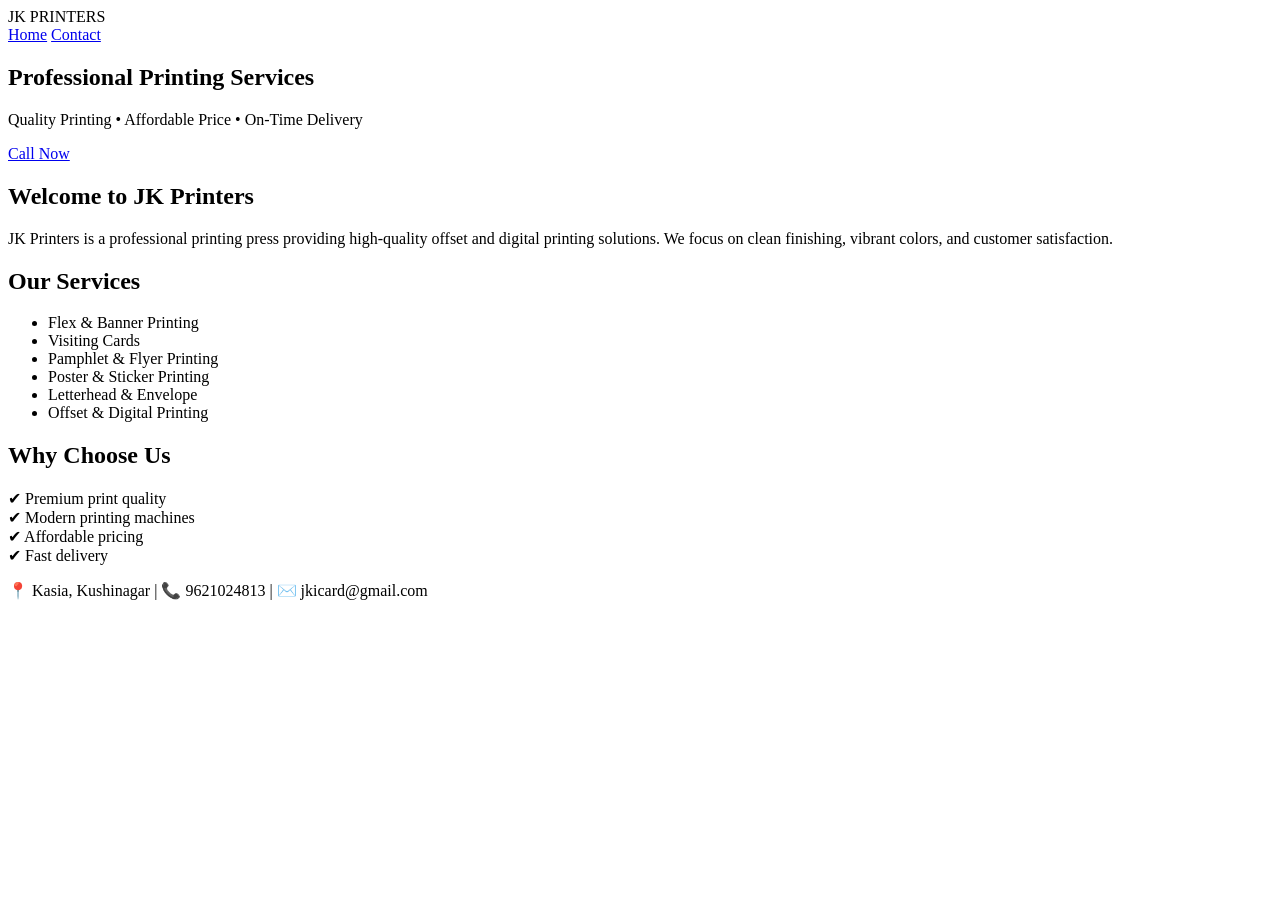
==== index.html @ 73194d55 "Update and rename Index.html to index.html" ====
<!DOCTYPE html>
<html lang="en">
<head>
  <meta charset="UTF-8">
  <title>JK Printers | Professional Printing Press</title>
  <meta name="viewport" content="width=device-width, initial-scale=1.0">
  <link rel="stylesheet" href="style.css">
</head>
<body>

<header>
  <div class="logo">JK <span>PRINTERS</span></div>
  <nav>
    <a href="index.html">Home</a>
    <a href="contact.html">Contact</a>
  </nav>
</header>

<section class="hero">
  <h1>Professional Printing Services</h1>
  <p>Quality Printing • Affordable Price • On-Time Delivery</p>
  <a href="tel:9621024813" class="btn">Call Now</a>
</section>

<section class="about">
  <h2>Welcome to JK Printers</h2>
  <p>
    JK Printers is a professional printing press providing high-quality
    offset and digital printing solutions. We focus on clean finishing,
    vibrant colors, and customer satisfaction.
  </p>
</section>

<section class="services">
  <h2>Our Services</h2>
  <div class="service-box">
    <ul>
      <li>Flex & Banner Printing</li>
      <li>Visiting Cards</li>
      <li>Pamphlet & Flyer Printing</li>
      <li>Poster & Sticker Printing</li>
      <li>Letterhead & Envelope</li>
      <li>Offset & Digital Printing</li>
    </ul>
  </div>
</section>

<section class="why">
  <h2>Why Choose Us</h2>
  <p>
    ✔ Premium print quality <br>
    ✔ Modern printing machines <br>
    ✔ Affordable pricing <br>
    ✔ Fast delivery
  </p>
</section>

<footer>
  <p>📍 Kasia, Kushinagar | 📞 9621024813 | ✉️ jkicard@gmail.com</p>
</footer>

</body>
</html>
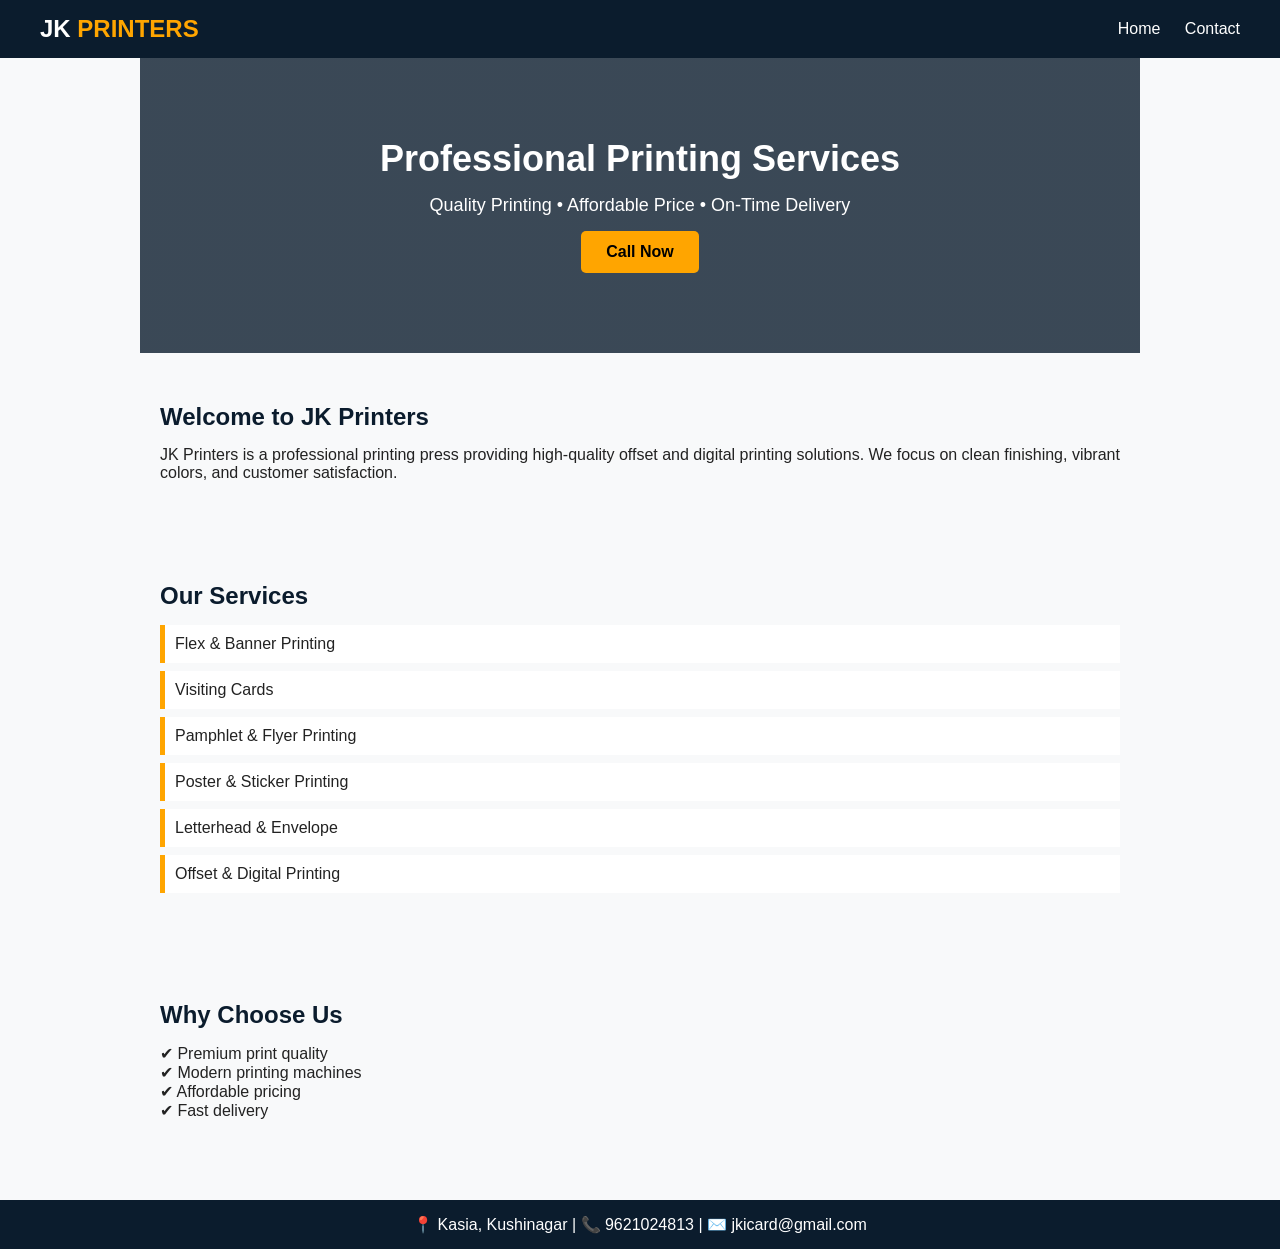
==== commit b52b56c5: "Update index.html" ====
--- a/index.html
+++ b/index.html
@@ -1,6 +1,10 @@
 <!DOCTYPE html>
 <html lang="en">
-<head>
+<head> <title>JK Printers | Printing Press in Kasia Kushinagar</title>
+
+<meta name="description" content="JK Printers is a professional printing press in Kasia, Kushinagar. 
+  We offer flex printing, banner, visiting cards, pamphlets and digital printing at affordable prices.">
+
   <meta charset="UTF-8">
   <title>JK Printers | Professional Printing Press</title>
   <meta name="viewport" content="width=device-width, initial-scale=1.0">
@@ -61,3 +65,4 @@
 
 </body>
 </html>
+
--- a/style.css
+++ b/style.css
@@ -0,0 +1,100 @@
+* {
+  margin: 0;
+  padding: 0;
+  box-sizing: border-box;
+  font-family: Arial, sans-serif;
+}
+
+body {
+  background: #f8f9fa;
+  color: #222;
+}
+
+header {
+  background: #0b1c2d;
+  color: white;
+  padding: 15px 40px;
+  display: flex;
+  justify-content: space-between;
+  align-items: center;
+}
+
+.logo {
+  font-size: 24px;
+  font-weight: bold;
+}
+
+.logo span {
+  color: orange;
+}
+
+nav a {
+  color: white;
+  margin-left: 20px;
+  text-decoration: none;
+  font-weight: 500;
+}
+
+.hero {
+  background: linear-gradient(rgba(11,28,45,0.8), rgba(11,28,45,0.8)),
+              url('https://images.unsplash.com/photo-1581090700227-1e37b190418e');
+  background-size: cover;
+  background-position: center;
+  color: white;
+  padding: 80px 20px;
+  text-align: center;
+}
+
+.hero h1 {
+  font-size: 36px;
+}
+
+.hero p {
+  margin: 15px 0;
+  font-size: 18px;
+}
+
+.btn {
+  display: inline-block;
+  background: orange;
+  color: #000;
+  padding: 12px 25px;
+  text-decoration: none;
+  border-radius: 5px;
+  font-weight: bold;
+}
+
+section {
+  padding: 50px 20px;
+  max-width: 1000px;
+  margin: auto;
+}
+
+h2 {
+  color: #0b1c2d;
+  margin-bottom: 15px;
+}
+
+.services ul {
+  list-style: none;
+}
+
+.services li {
+  background: white;
+  margin: 8px 0;
+  padding: 10px;
+  border-left: 5px solid orange;
+}
+
+footer {
+  background: #0b1c2d;
+  color: white;
+  text-align: center;
+  padding: 15px;
+  margin-top: 30px;
+}
+
+.contact .btn {
+  margin-top: 15px;
+}
+
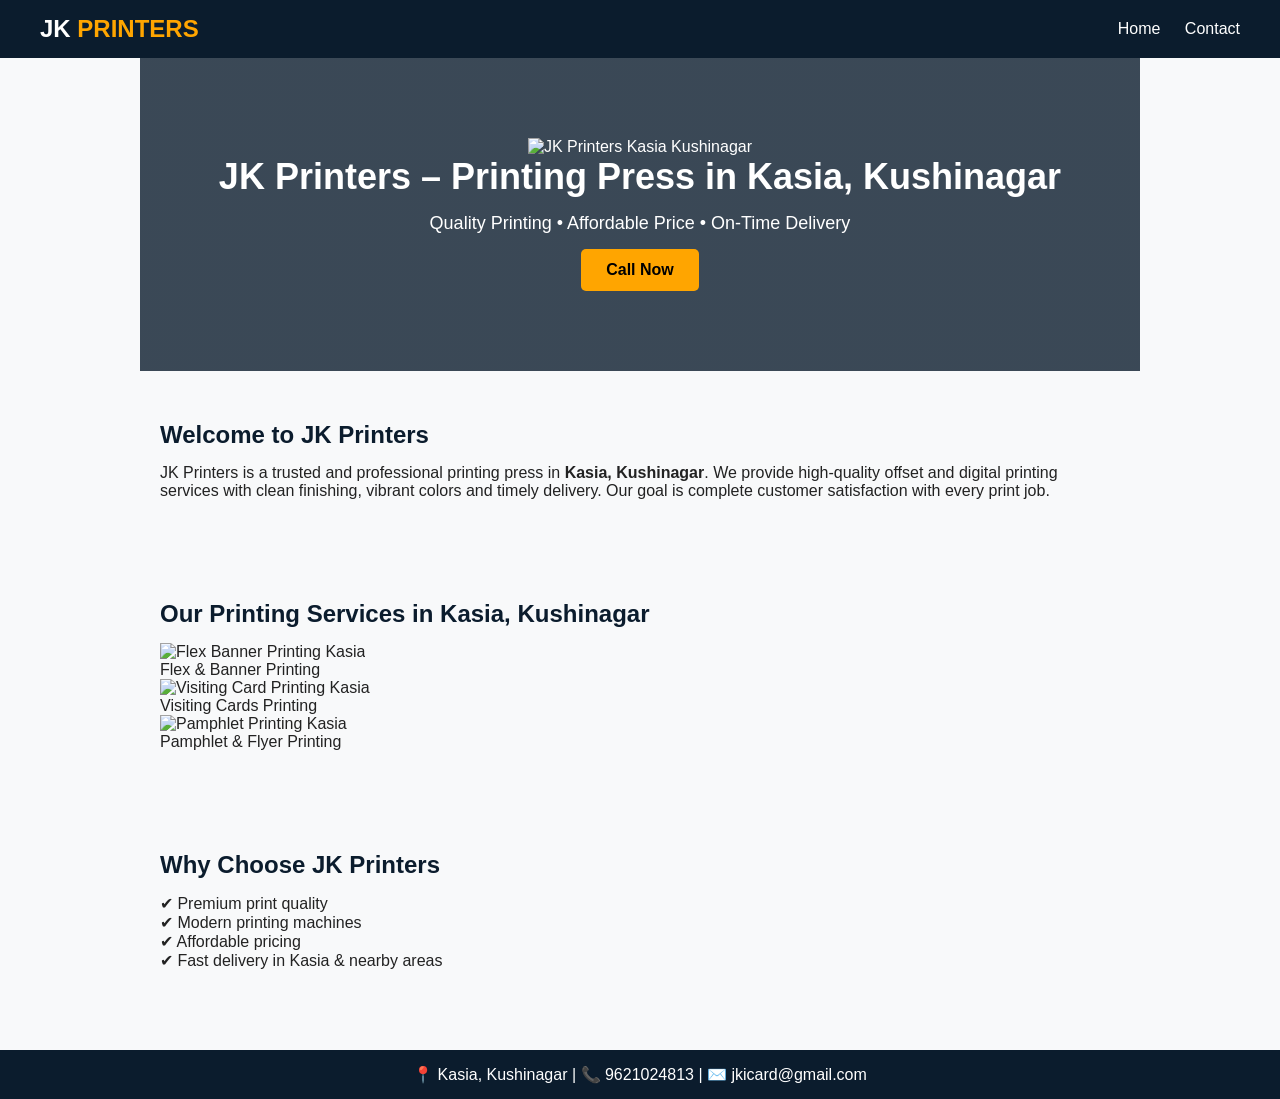
==== commit c7e4752d: "Update index.html" ====
--- a/index.html
+++ b/index.html
@@ -1,13 +1,10 @@
 <!DOCTYPE html>
 <html lang="en">
-<head> <title>JK Printers | Printing Press in Kasia Kushinagar</title>
-
-<meta name="description" content="JK Printers is a professional printing press in Kasia, Kushinagar. 
-  We offer flex printing, banner, visiting cards, pamphlets and digital printing at affordable prices.">
-
+<head>
   <meta charset="UTF-8">
-  <title>JK Printers | Professional Printing Press</title>
+  <title>JK Printers | Printing Press in Kasia Kushinagar</title>
   <meta name="viewport" content="width=device-width, initial-scale=1.0">
+  <meta name="description" content="JK Printers is a professional printing press in Kasia, Kushinagar offering flex printing, banner printing, visiting cards, pamphlets and digital printing services at affordable prices.">
   <link rel="stylesheet" href="style.css">
 </head>
 <body>
@@ -20,42 +17,53 @@
   </nav>
 </header>
 
+<!-- HERO SECTION -->
 <section class="hero">
-  <h1>Professional Printing Services</h1>
+  <img src="images/banner.jpg" alt="JK Printers Kasia Kushinagar" style="width:100%;height:350px;object-fit:cover;">
+  <h1>JK Printers – Printing Press in Kasia, Kushinagar</h1>
   <p>Quality Printing • Affordable Price • On-Time Delivery</p>
   <a href="tel:9621024813" class="btn">Call Now</a>
 </section>
 
+<!-- ABOUT / CONTENT AREA -->
 <section class="about">
   <h2>Welcome to JK Printers</h2>
   <p>
-    JK Printers is a professional printing press providing high-quality
-    offset and digital printing solutions. We focus on clean finishing,
-    vibrant colors, and customer satisfaction.
+    JK Printers is a trusted and professional printing press in
+    <b>Kasia, Kushinagar</b>. We provide high-quality offset and digital
+    printing services with clean finishing, vibrant colors and timely
+    delivery. Our goal is complete customer satisfaction with every print job.
   </p>
 </section>
 
+<!-- SERVICES -->
 <section class="services">
-  <h2>Our Services</h2>
+  <h2>Our Printing Services in Kasia, Kushinagar</h2>
+
   <div class="service-box">
-    <ul>
-      <li>Flex & Banner Printing</li>
-      <li>Visiting Cards</li>
-      <li>Pamphlet & Flyer Printing</li>
-      <li>Poster & Sticker Printing</li>
-      <li>Letterhead & Envelope</li>
-      <li>Offset & Digital Printing</li>
-    </ul>
+    <img src="images/flex.jpg" alt="Flex Banner Printing Kasia" width="250">
+    <p>Flex & Banner Printing</p>
+  </div>
+
+  <div class="service-box">
+    <img src="images/card.jpg" alt="Visiting Card Printing Kasia" width="250">
+    <p>Visiting Cards Printing</p>
+  </div>
+
+  <div class="service-box">
+    <img src="images/pamphlet.jpg" alt="Pamphlet Printing Kasia" width="250">
+    <p>Pamphlet & Flyer Printing</p>
   </div>
 </section>
 
+<!-- WHY CHOOSE US -->
 <section class="why">
-  <h2>Why Choose Us</h2>
+  <h2>Why Choose JK Printers</h2>
   <p>
     ✔ Premium print quality <br>
     ✔ Modern printing machines <br>
     ✔ Affordable pricing <br>
-    ✔ Fast delivery
+    ✔ Fast delivery in Kasia & nearby areas
   </p>
 </section>
 
@@ -65,4 +73,3 @@
 
 </body>
 </html>
-
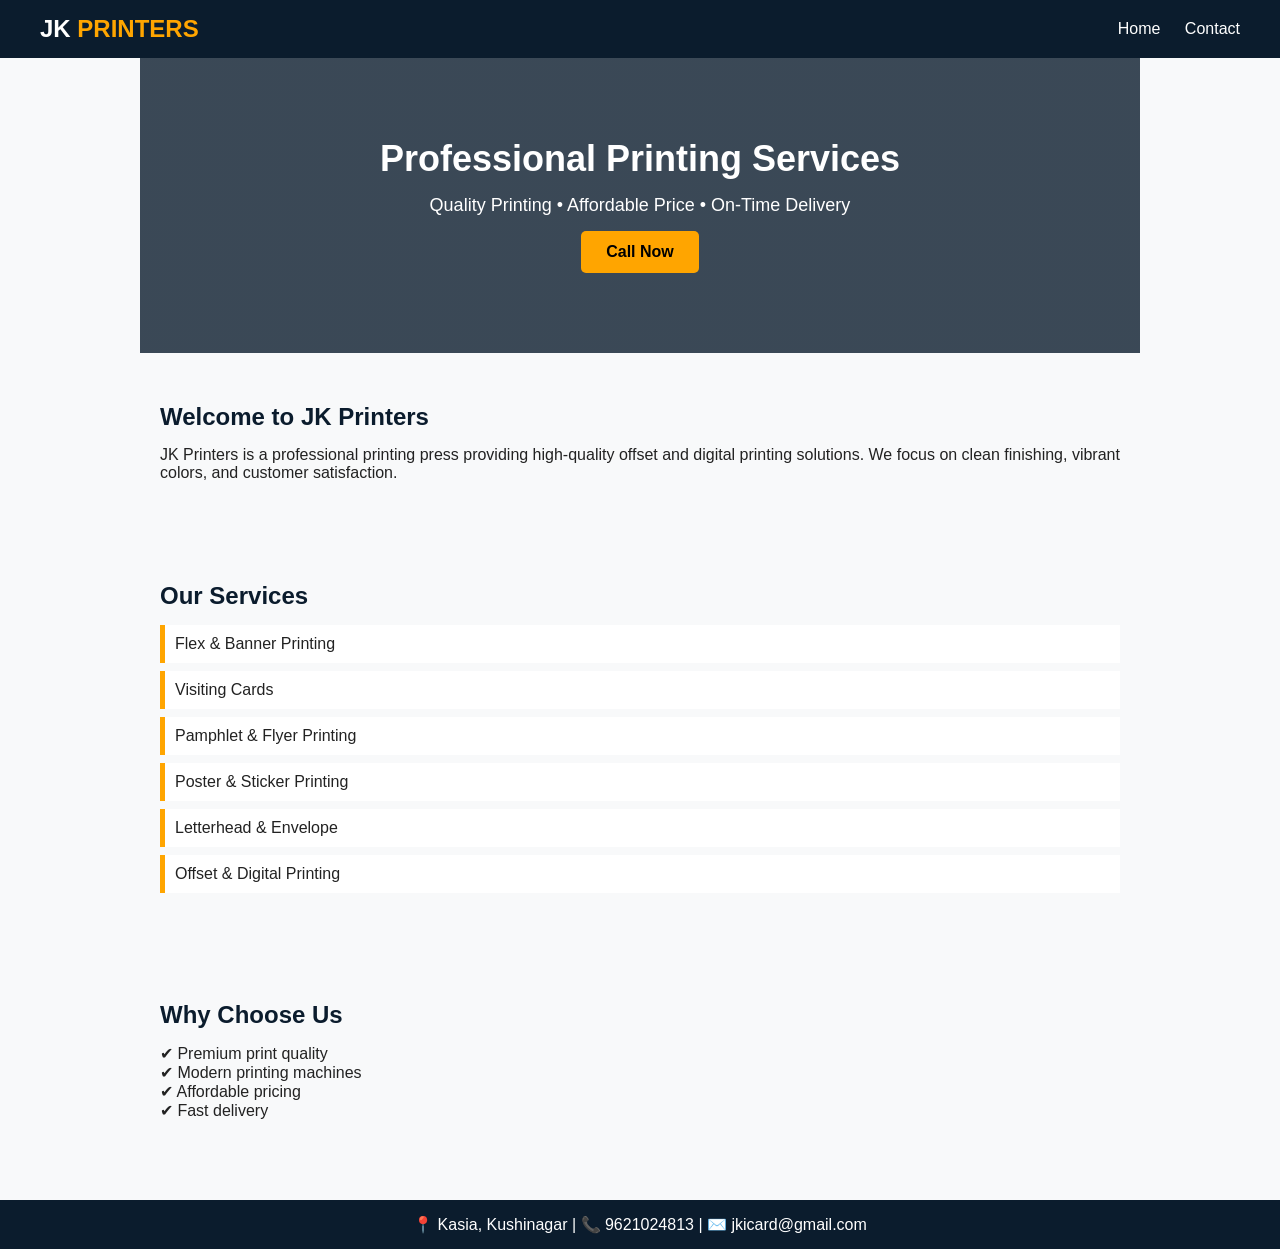
==== commit db81b3ce: "Update index.html" ====
--- a/index.html
+++ b/index.html
@@ -2,9 +2,8 @@
 <html lang="en">
 <head>
   <meta charset="UTF-8">
-  <title>JK Printers | Printing Press in Kasia Kushinagar</title>
+  <title>JK Printers | Professional Printing Press</title>
   <meta name="viewport" content="width=device-width, initial-scale=1.0">
-  <meta name="description" content="JK Printers is a professional printing press in Kasia, Kushinagar offering flex printing, banner printing, visiting cards, pamphlets and digital printing services at affordable prices.">
   <link rel="stylesheet" href="style.css">
 </head>
 <body>
@@ -17,53 +16,42 @@
   </nav>
 </header>
 
-<!-- HERO SECTION -->
 <section class="hero">
-  <img src="images/banner.jpg" alt="JK Printers Kasia Kushinagar" style="width:100%;height:350px;object-fit:cover;">
-  <h1>JK Printers – Printing Press in Kasia, Kushinagar</h1>
+  <h1>Professional Printing Services</h1>
   <p>Quality Printing • Affordable Price • On-Time Delivery</p>
   <a href="tel:9621024813" class="btn">Call Now</a>
 </section>
 
-<!-- ABOUT / CONTENT AREA -->
 <section class="about">
   <h2>Welcome to JK Printers</h2>
   <p>
-    JK Printers is a trusted and professional printing press in
-    <b>Kasia, Kushinagar</b>. We provide high-quality offset and digital
-    printing services with clean finishing, vibrant colors and timely
-    delivery. Our goal is complete customer satisfaction with every print job.
+    JK Printers is a professional printing press providing high-quality
+    offset and digital printing solutions. We focus on clean finishing,
+    vibrant colors, and customer satisfaction.
   </p>
 </section>
 
-<!-- SERVICES -->
 <section class="services">
-  <h2>Our Printing Services in Kasia, Kushinagar</h2>
-
+  <h2>Our Services</h2>
   <div class="service-box">
-    <img src="images/flex.jpg" alt="Flex Banner Printing Kasia" width="250">
-    <p>Flex & Banner Printing</p>
-  </div>
-
-  <div class="service-box">
-    <img src="images/card.jpg" alt="Visiting Card Printing Kasia" width="250">
-    <p>Visiting Cards Printing</p>
-  </div>
-
-  <div class="service-box">
-    <img src="images/pamphlet.jpg" alt="Pamphlet Printing Kasia" width="250">
-    <p>Pamphlet & Flyer Printing</p>
+    <ul>
+      <li>Flex & Banner Printing</li>
+      <li>Visiting Cards</li>
+      <li>Pamphlet & Flyer Printing</li>
+      <li>Poster & Sticker Printing</li>
+      <li>Letterhead & Envelope</li>
+      <li>Offset & Digital Printing</li>
+    </ul>
   </div>
 </section>
 
-<!-- WHY CHOOSE US -->
 <section class="why">
-  <h2>Why Choose JK Printers</h2>
+  <h2>Why Choose Us</h2>
   <p>
     ✔ Premium print quality <br>
     ✔ Modern printing machines <br>
     ✔ Affordable pricing <br>
-    ✔ Fast delivery in Kasia & nearby areas
+    ✔ Fast delivery
   </p>
 </section>
 
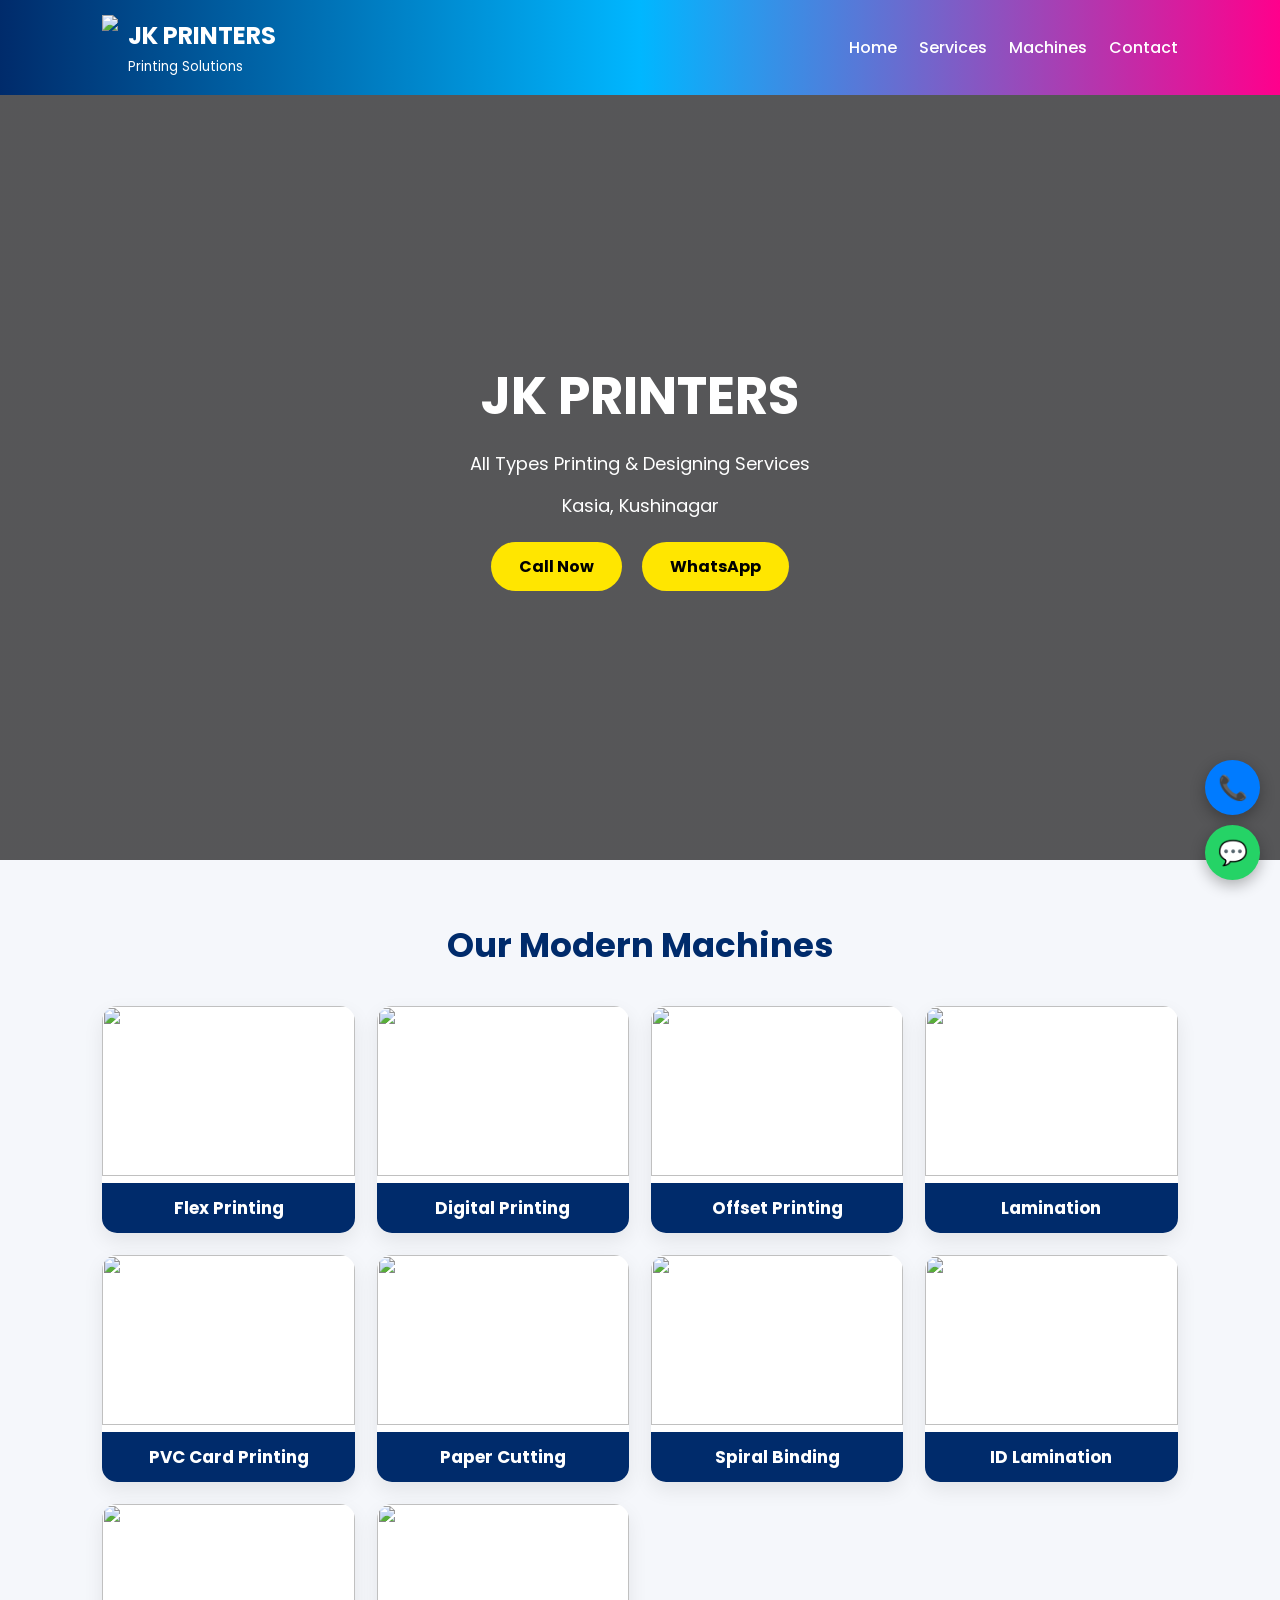
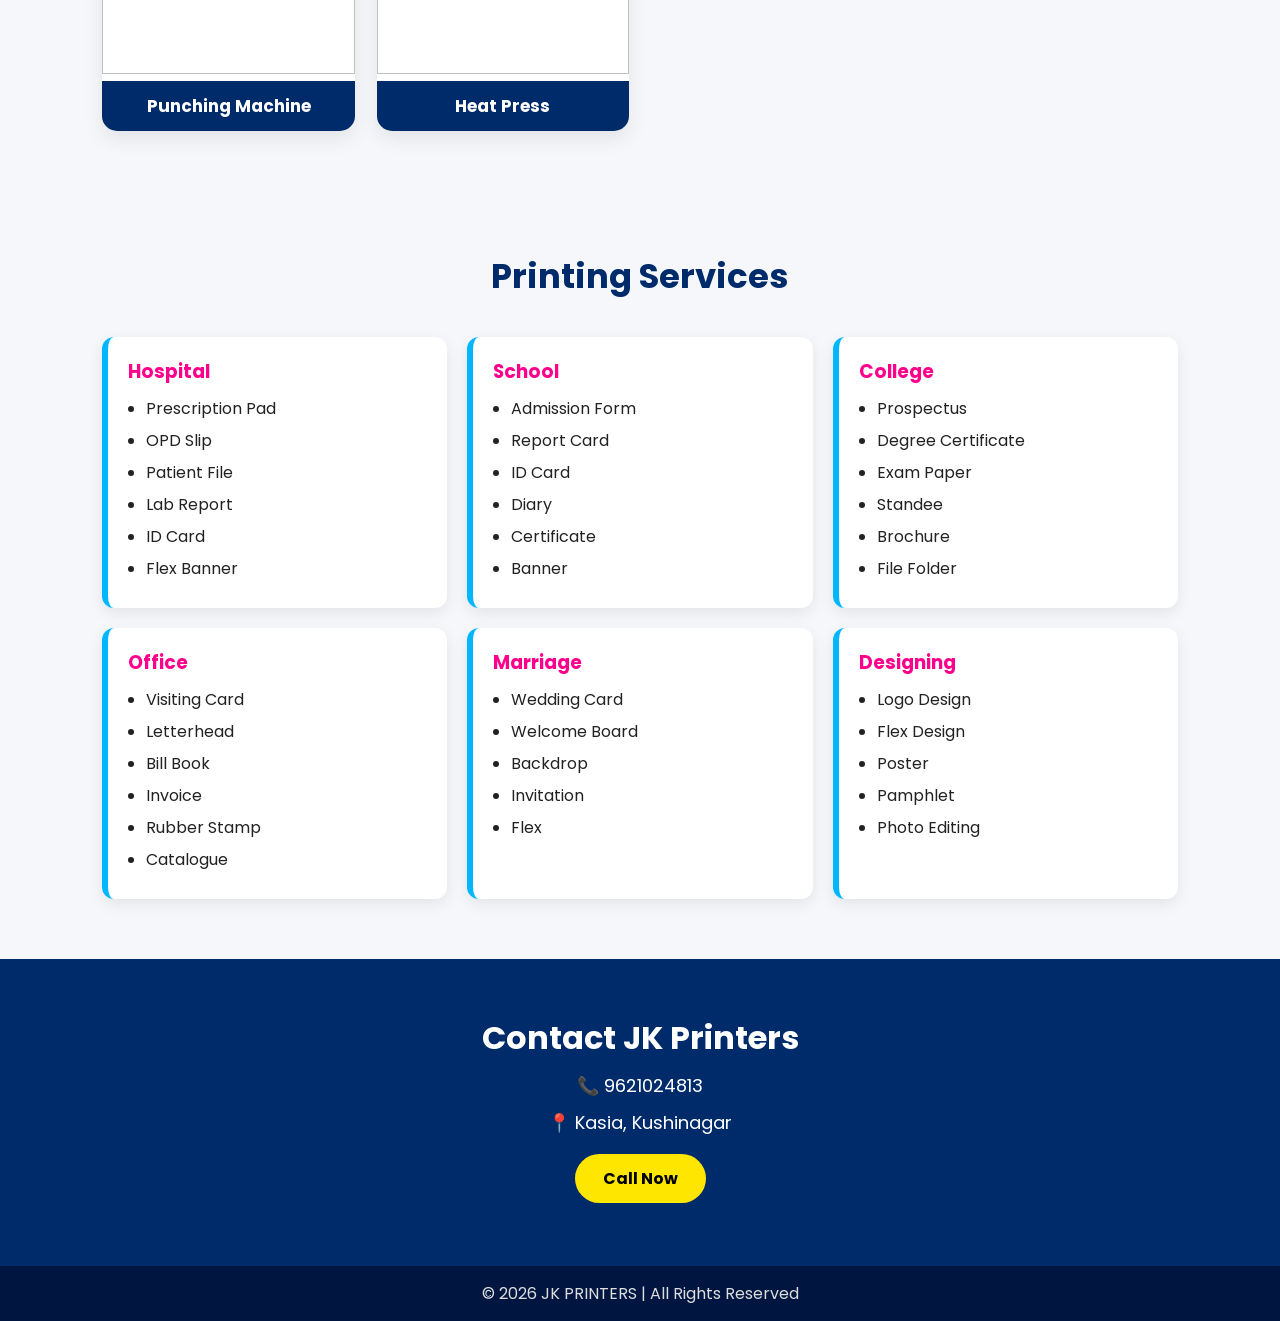
==== commit 26415920: "Update index.html" ====
--- a/index.html
+++ b/index.html
@@ -1,63 +1,332 @@
 <!DOCTYPE html>
 <html lang="en">
 <head>
-  <meta charset="UTF-8">
-  <title>JK Printers | Professional Printing Press</title>
-  <meta name="viewport" content="width=device-width, initial-scale=1.0">
-  <link rel="stylesheet" href="style.css">
+<meta charset="UTF-8">
+<meta name="viewport" content="width=device-width, initial-scale=1.0">
+<title>JK PRINTERS | Kasia Kushinagar</title>
+
+<link href="https://fonts.googleapis.com/css2?family=Poppins:wght@300;500;700&display=swap" rel="stylesheet">
+
+<style>
+*{margin:0;padding:0;box-sizing:border-box;font-family:Poppins,sans-serif}
+body{background:#f5f7fb;color:#222}
+header{
+background:linear-gradient(90deg,#002b6b,#00b7ff,#ff008c);
+padding:15px 8%;
+display:flex;
+align-items:center;
+justify-content:space-between;
+color:#fff;
+position:sticky;
+top:0;
+z-index:1000;
+}
+header img{height:65px}
+nav a{
+color:#fff;
+text-decoration:none;
+margin-left:18px;
+font-weight:500;
+}
+.hero{
+background:linear-gradient(rgba(0,0,0,.65),rgba(0,0,0,.65)),
+url('images/banner.jpg');
+background-size:cover;
+background-position:center;
+height:85vh;
+display:flex;
+align-items:center;
+justify-content:center;
+text-align:center;
+color:#fff;
+padding:20px;
+}
+.hero h1{font-size:52px}
+.hero p{margin:15px 0;font-size:18px}
+.btn{
+display:inline-block;
+background:#ffe600;
+color:#000;
+padding:12px 28px;
+border-radius:40px;
+text-decoration:none;
+font-weight:bold;
+margin:8px;
+}
+.section{
+padding:60px 8%;
+}
+.title{
+text-align:center;
+font-size:34px;
+color:#002b6b;
+margin-bottom:35px;
+}
+.grid{
+display:grid;
+grid-template-columns:repeat(auto-fit,minmax(230px,1fr));
+gap:22px;
+}
+.card{
+background:#fff;
+border-radius:15px;
+overflow:hidden;
+box-shadow:0 8px 20px rgba(0,0,0,.08);
+transition:.3s;
+}
+.card:hover{transform:translateY(-6px)}
+.card img{
+width:100%;
+height:170px;
+object-fit:cover;
+}
+.card h3{
+background:#002b6b;
+color:#fff;
+padding:12px;
+font-size:17px;
+text-align:center;
+}
+.services{
+display:grid;
+grid-template-columns:repeat(auto-fit,minmax(260px,1fr));
+gap:20px;
+}
+.box{
+background:#fff;
+padding:20px;
+border-left:6px solid #00b7ff;
+border-radius:12px;
+box-shadow:0 5px 15px rgba(0,0,0,.08);
+}
+.box h3{color:#ff008c;margin-bottom:10px}
+.box ul{padding-left:18px}
+.box li{margin:7px 0}
+.contact{
+background:#002b6b;
+color:#fff;
+text-align:center;
+padding:55px 20px;
+}
+.contact h2{font-size:32px}
+.contact p{margin:10px 0;font-size:18px}
+footer{
+background:#001640;
+color:#ddd;
+text-align:center;
+padding:15px;
+}
+.float{
+position:fixed;
+bottom:20px;
+right:20px;
+display:flex;
+flex-direction:column;
+gap:10px;
+}
+.float a{
+width:55px;
+height:55px;
+border-radius:50%;
+display:flex;
+align-items:center;
+justify-content:center;
+font-size:24px;
+text-decoration:none;
+color:#fff;
+box-shadow:0 5px 15px rgba(0,0,0,.3);
+}
+.call{background:#007bff}
+.wa{background:#25D366}
+</style>
 </head>
+
 <body>
 
 <header>
-  <div class="logo">JK <span>PRINTERS</span></div>
-  <nav>
-    <a href="index.html">Home</a>
-    <a href="contact.html">Contact</a>
-  </nav>
+<div style="display:flex;align-items:center;gap:10px">
+<img src="images/logo.png">
+<div>
+<h2>JK PRINTERS</h2>
+<small>Printing Solutions</small>
+</div>
+</div>
+
+<nav>
+<a href="#home">Home</a>
+<a href="#services">Services</a>
+<a href="#machines">Machines</a>
+<a href="#contact">Contact</a>
+</nav>
 </header>
 
-<section class="hero">
-  <h1>Professional Printing Services</h1>
-  <p>Quality Printing • Affordable Price • On-Time Delivery</p>
-  <a href="tel:9621024813" class="btn">Call Now</a>
+<section class="hero" id="home">
+<div>
+<h1>JK PRINTERS</h1>
+<p>All Types Printing & Designing Services</p>
+<p>Kasia, Kushinagar</p>
+
+<a class="btn" href="tel:9621024813">Call Now</a>
+<a class="btn" href="https://wa.me/919621024813">WhatsApp</a>
+</div>
 </section>
 
-<section class="about">
-  <h2>Welcome to JK Printers</h2>
-  <p>
-    JK Printers is a professional printing press providing high-quality
-    offset and digital printing solutions. We focus on clean finishing,
-    vibrant colors, and customer satisfaction.
-  </p>
+<section class="section" id="machines">
+<h2 class="title">Our Modern Machines</h2>
+
+<div class="grid">
+
+<div class="card">
+<img src="images/flex.jpg">
+<h3>Flex Printing</h3>
+</div>
+
+<div class="card">
+<img src="images/digital.jpg">
+<h3>Digital Printing</h3>
+</div>
+
+<div class="card">
+<img src="images/offset.jpg">
+<h3>Offset Printing</h3>
+</div>
+
+<div class="card">
+<img src="images/lamination.jpg">
+<h3>Lamination</h3>
+</div>
+
+<div class="card">
+<img src="images/pvc.jpg">
+<h3>PVC Card Printing</h3>
+</div>
+
+<div class="card">
+<img src="images/cutting.jpg">
+<h3>Paper Cutting</h3>
+</div>
+
+<div class="card">
+<img src="images/spiral.jpg">
+<h3>Spiral Binding</h3>
+</div>
+
+<div class="card">
+<img src="images/id.jpg">
+<h3>ID Lamination</h3>
+</div>
+
+<div class="card">
+<img src="images/punch.jpg">
+<h3>Punching Machine</h3>
+</div>
+
+<div class="card">
+<img src="images/heat.jpg">
+<h3>Heat Press</h3>
+</div>
+
+</div>
 </section>
 
-<section class="services">
-  <h2>Our Services</h2>
-  <div class="service-box">
-    <ul>
-      <li>Flex & Banner Printing</li>
-      <li>Visiting Cards</li>
-      <li>Pamphlet & Flyer Printing</li>
-      <li>Poster & Sticker Printing</li>
-      <li>Letterhead & Envelope</li>
-      <li>Offset & Digital Printing</li>
-    </ul>
-  </div>
+<section class="section" id="services">
+<h2 class="title">Printing Services</h2>
+
+<div class="services">
+
+<div class="box">
+<h3>Hospital</h3>
+<ul>
+<li>Prescription Pad</li>
+<li>OPD Slip</li>
+<li>Patient File</li>
+<li>Lab Report</li>
+<li>ID Card</li>
+<li>Flex Banner</li>
+</ul>
+</div>
+
+<div class="box">
+<h3>School</h3>
+<ul>
+<li>Admission Form</li>
+<li>Report Card</li>
+<li>ID Card</li>
+<li>Diary</li>
+<li>Certificate</li>
+<li>Banner</li>
+</ul>
+</div>
+
+<div class="box">
+<h3>College</h3>
+<ul>
+<li>Prospectus</li>
+<li>Degree Certificate</li>
+<li>Exam Paper</li>
+<li>Standee</li>
+<li>Brochure</li>
+<li>File Folder</li>
+</ul>
+</div>
+
+<div class="box">
+<h3>Office</h3>
+<ul>
+<li>Visiting Card</li>
+<li>Letterhead</li>
+<li>Bill Book</li>
+<li>Invoice</li>
+<li>Rubber Stamp</li>
+<li>Catalogue</li>
+</ul>
+</div>
+
+<div class="box">
+<h3>Marriage</h3>
+<ul>
+<li>Wedding Card</li>
+<li>Welcome Board</li>
+<li>Backdrop</li>
+<li>Invitation</li>
+<li>Flex</li>
+</ul>
+</div>
+
+<div class="box">
+<h3>Designing</h3>
+<ul>
+<li>Logo Design</li>
+<li>Flex Design</li>
+<li>Poster</li>
+<li>Pamphlet</li>
+<li>Photo Editing</li>
+</ul>
+</div>
+
+</div>
 </section>
 
-<section class="why">
-  <h2>Why Choose Us</h2>
-  <p>
-    ✔ Premium print quality <br>
-    ✔ Modern printing machines <br>
-    ✔ Affordable pricing <br>
-    ✔ Fast delivery
-  </p>
+<section class="contact" id="contact">
+
+<h2>Contact JK Printers</h2>
+
+<p>📞 9621024813</p>
+
+<p>📍 Kasia, Kushinagar</p>
+
+<a class="btn" href="tel:9621024813">Call Now</a>
+
 </section>
 
 <footer>
-  <p>📍 Kasia, Kushinagar | 📞 9621024813 | ✉️ jkicard@gmail.com</p>
+© 2026 JK PRINTERS | All Rights Reserved
 </footer>
+
+<div class="float">
+<a class="call" href="tel:9621024813">📞</a>
+<a class="wa" href="https://wa.me/919621024813">💬</a>
+</div>
 
 </body>
 </html>
